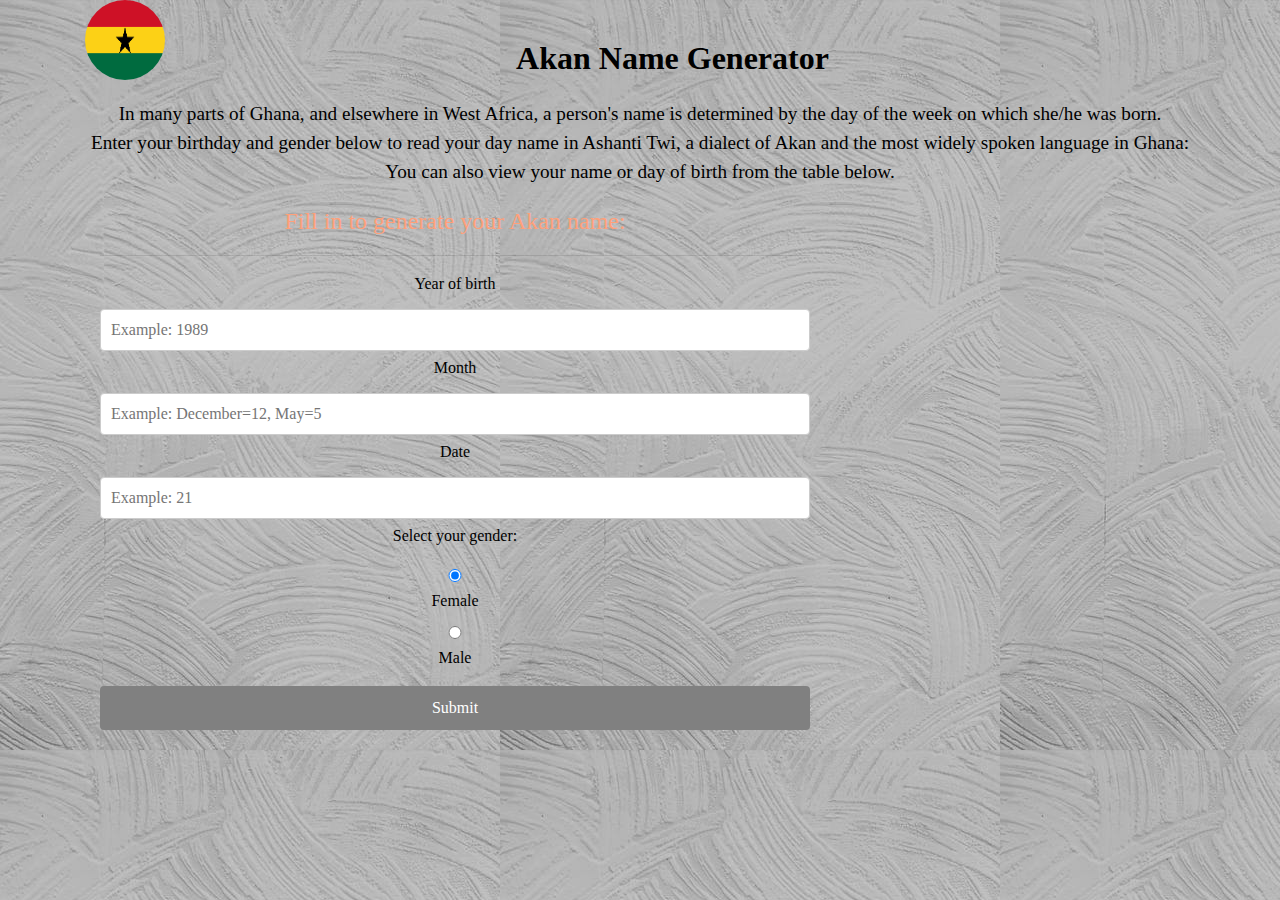
==== index.html @ e60558f2 "update code" ====
<!DOCTYPE html>
<html lang="en">

    <head>
        <meta charset="UTF-8">
        <meta name="viewport" content="width=device-width, initial-scale=1.0">
        <title>Akan Name Generator</title>
        <link rel="stylesheet" href="https://stackpath.bootstrapcdn.com/bootstrap/4.3.1/css/bootstrap.min.css"
            integrity="sha384-ggOyR0iXCbMQv3Xipma34MD+dH/1fQ784/j6cY/iJTQUOhcWr7x9JvoRxT2MZw1T" crossorigin="anonymous">
        <link rel="stylesheet" href="css/style.css">
        <script src="https://code.jquery.com/jquery-3.5.1.min.js"
            integrity="sha256-9/aliU8dGd2tb6OSsuzixeV4y/faTqgFtohetphbbj0=" crossorigin="anonymous"></script>
        <script src="js/script.js"></script>
    </head>

    <body>
        <div class="container">
            <div class="header">
                <img src="assets/flag.png" alt="Ghana flag">
                <br>
                <h3>Akan Name Generator</h3>
                <div class="info">
                    <p>In many parts of Ghana, and elsewhere in West Africa, a person's name is determined by the day of
                        the week on which she/he was born.
                        <br> Enter your birthday and gender below to read your day name in Ashanti Twi, a dialect of
                        Akan and the most widely spoken language in Ghana:
                        <br> You can also view your name or day of birth from the table below. <br>
                    </p>
                </div>
            </div>
                    <div class="col-md-8">
                        <form id="form" name="form" onsubmit="findDay()">
                            <legend>Fill in to generate your Akan name:
                                <hr>
                            </legend>
                            <label for="year ">Year of birth</label>
                            <input type="number" id="year" name="year" min="1900" max="2022" required
                                placeholder="Example: 1989">

                            <label for="month ">Month</label>
                            <input type="number" id="month" name="month" min="1" max="12" required
                                placeholder="Example: December=12, May=5">

                            <label for="date ">Date</label>
                            <input type="number" id="date" name="date" min="1" max="31" required
                                placeholder="Example: 21 ">

                            <p>Select your gender: <br></p>
                            <div class="radio">
                                <label>
                                    <input type="radio" name="gender" value="Female" checked>
                                    Female
                                </label>
                            </div>
                            <div class="radio">
                                <label>
                                    <input type="radio" name="gender" value="Male">
                                    Male
                                </label>
                            </div>

                            <input type="submit" value="Submit">
                        </form>
                    </div>
                </div>
            </div>
        </div>
    </body>

</html>
---- css/style.css ----
body {
    background: url(../assets/white.jpeg) rgba(0, 0, 0, 0.2);
    /* background-position: center; */
    /* background-repeat: no-repeat; */
    /* background-size: cover; */
    background-blend-mode: multiply;
    /* width: 100%; */
    font-family: cursive;
    text-align: center;
    color: black;
}

.header h3 {
    padding: 15px;
    font-weight: 700;
    font-size: xx-large;
}

.header img {
    float: left;
    margin-left: 0;
    border-radius: 50%;
    width: 80px;
    height: 80px;
}

.info p {
    font-size: larger;
    font-weight: 400;
}

legend {
    text-align: center;
    color: lightsalmon;
}

input[type=number],
[type="radio"] {
    width: 100%;
    padding: 8px 10px;
    margin: 5px 0;
    display: inline-block;
    border: 1px solid #ccc;
    border-radius: 4px;
    box-sizing: border-box;
}

input[type=submit] {
    width: 100%;
    background-color: grey;
    color: white;
    padding: 10px 15px;
    margin: 8px 0;
    border: none;
    border-radius: 4px;
    cursor: pointer;
}

input[type=submit]:hover {
    background-color: black;
}
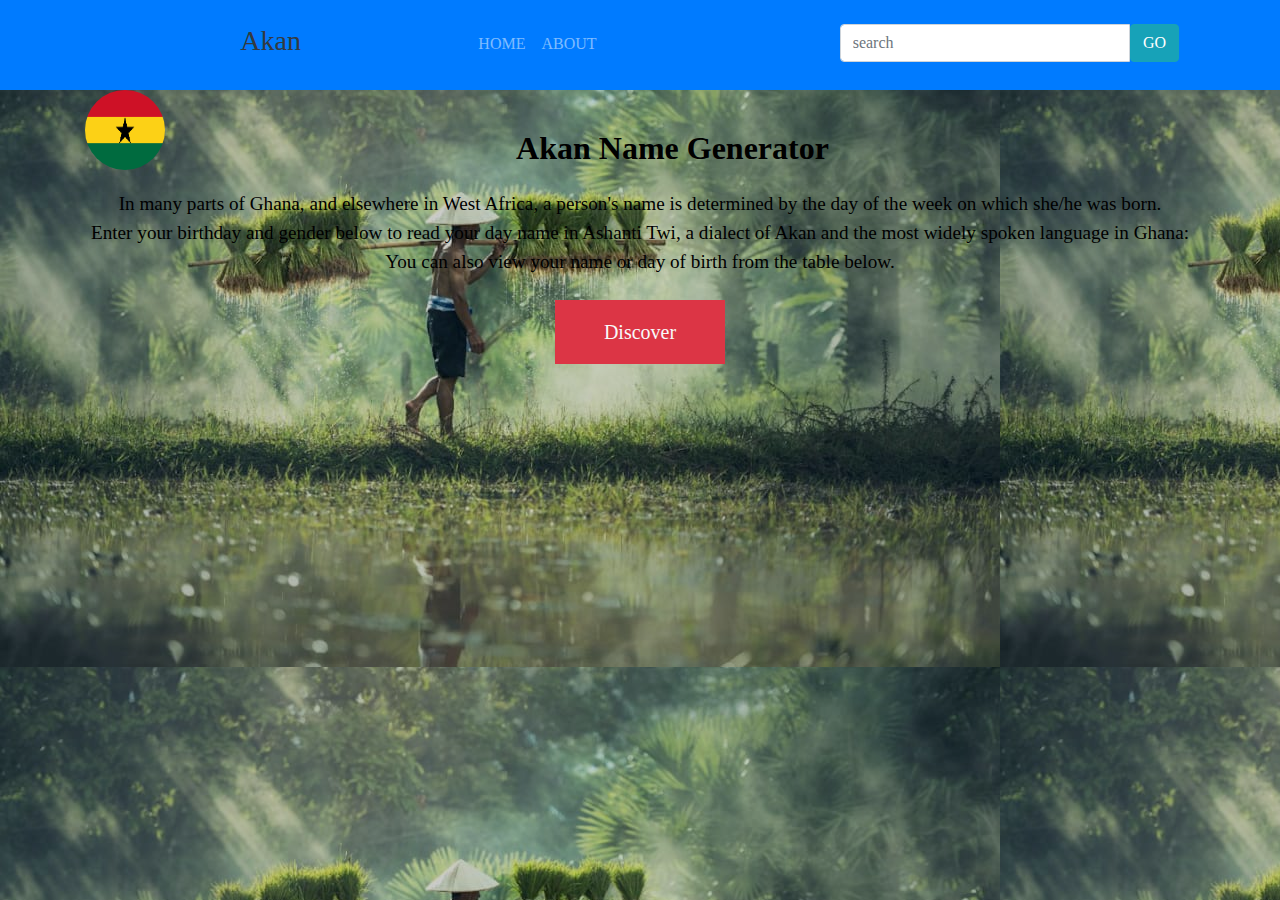
==== commit cba707d2: "Latest update" ====
--- a/index.html
+++ b/index.html
@@ -14,7 +14,37 @@
     </head>
 
     <body>
-        <div class="container">
+        <section>
+            <nav class="navbar navbar-expand-lg navbar-dark bg-primary">
+                <div class="container p-3 text-dark w-100 bg-transparent">
+                    <div class="container">
+                        <div class="row align-items-start">
+                            <div class="col">
+                                <h3>Akan</h3>
+                            </div>
+                            <div class="col">
+                                <ul class="navbar-nav ml-auto">
+                                    <li class="nav-item">
+                                        <a class="nav-link" href="index.html">HOME</a>
+                                    </li>
+                                    <li class="nav-item">
+                                        <a class="nav-link" href="#about">ABOUT</a>
+                                    </li>
+                                </ul>
+                            </div>
+                            <div class="col input-group">
+                                <input id="search-input" name="search" type="search" class="form-control"
+                                    placeholder="search" autocomplete="off">
+                                <button id="search-button" class="btn btn-info">
+                                    GO
+                                </button>
+                            </div>
+                        </div>
+                    </div>
+                </div>
+            </nav>
+        </section>
+        <div class="container" id="about">
             <div class="header">
                 <img src="assets/flag.png" alt="Ghana flag">
                 <br>
@@ -28,43 +58,10 @@
                     </p>
                 </div>
             </div>
-                    <div class="col-md-8">
-                        <form id="form" name="form" onsubmit="findDay()">
-                            <legend>Fill in to generate your Akan name:
-                                <hr>
-                            </legend>
-                            <label for="year ">Year of birth</label>
-                            <input type="number" id="year" name="year" min="1900" max="2022" required
-                                placeholder="Example: 1989">
-
-                            <label for="month ">Month</label>
-                            <input type="number" id="month" name="month" min="1" max="12" required
-                                placeholder="Example: December=12, May=5">
-
-                            <label for="date ">Date</label>
-                            <input type="number" id="date" name="date" min="1" max="31" required
-                                placeholder="Example: 21 ">
-
-                            <p>Select your gender: <br></p>
-                            <div class="radio">
-                                <label>
-                                    <input type="radio" name="gender" value="Female" checked>
-                                    Female
-                                </label>
-                            </div>
-                            <div class="radio">
-                                <label>
-                                    <input type="radio" name="gender" value="Male">
-                                    Male
-                                </label>
-                            </div>
-
-                            <input type="submit" value="Submit">
-                        </form>
-                    </div>
-                </div>
-            </div>
+        </div>
+        <div class="d-flex text-light mt-4 justify-content-center">
+            <a href="discover.html" class="btn btn-lg rounded-0 bg-danger px-5 py-3 text-light">Discover</a>
         </div>
     </body>
-
+<a href=""></a>
 </html>--- a/css/style.css
+++ b/css/style.css
@@ -1,5 +1,5 @@
 body {
-    background: url(../assets/white.jpeg) rgba(0, 0, 0, 0.2);
+    background: url(../assets/white1.jpeg) rgba(0, 0, 0, 0.2);
     /* background-position: center; */
     /* background-repeat: no-repeat; */
     /* background-size: cover; */
@@ -58,4 +58,4 @@
 
 input[type=submit]:hover {
     background-color: black;
-}+}
